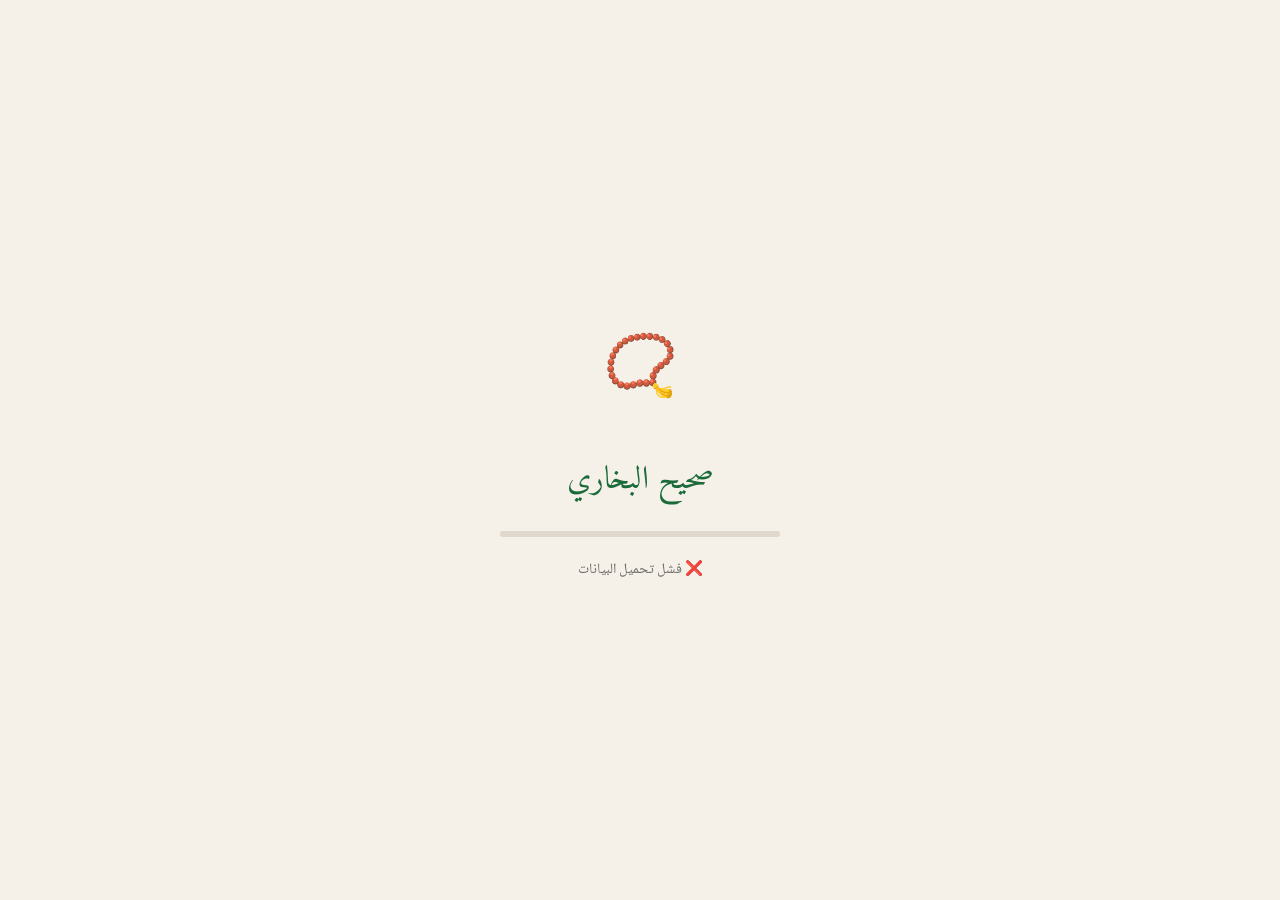
==== index.html @ 42d051ae "Add files via upload" ====
<!DOCTYPE html>
<html lang="ar" dir="rtl" data-theme="light">
<head>
  <meta charset="UTF-8">
  <meta name="viewport" content="width=device-width, initial-scale=1.0">
  <meta name="description" content="صحيح البخاري — مجموعة كاملة من أحاديث الإمام البخاري مع الشرح والتعليق">
  <meta name="keywords" content="صحيح البخاري, أحاديث نبوية, البخاري, حديث شريف">
  <meta property="og:title" content="صحيح البخاري">
  <meta property="og:description" content="مجموعة كاملة من أحاديث الإمام البخاري مع الشرح والتعليق">
  <title>صحيح البخاري</title>
  <link rel="icon" href="data:image/svg+xml,<svg xmlns='http://www.w3.org/2000/svg' viewBox='0 0 100 100'><text y='.9em' font-size='90'>📿</text></svg>">
  <link rel="stylesheet" href="style.css">
</head>
<body>

<!-- Loading Screen -->
<div id="loading-screen">
  <div class="loader-ornament">📿</div>
  <div class="loader-title">صحيح البخاري</div>
  <div class="loader-progress"><div class="loader-bar" id="loader-bar"></div></div>
  <div class="loader-text" id="loader-text">جارٍ تحميل الأحاديث...</div>
</div>

<!-- Top Progress Bar -->
<div id="top-progress"></div>

<!-- Header -->
<header class="site-header">
  <div class="header-inner">
    <a href="index" class="logo">
      <div class="logo-icon">📿</div>
      <div>
        <div class="logo-text">صحيح البخاري</div>
        <div class="logo-sub">الإمام محمد بن إسماعيل البخاري</div>
      </div>
    </a>
    <div class="header-search">
      <input type="search" id="main-search" placeholder="ابحث في الأحاديث..." autocomplete="off">
      <span class="search-icon">🔍</span>
    </div>
    <div class="header-actions">
      <button class="btn-icon" id="theme-toggle" title="تبديل المظهر">🌙</button>
    </div>
  </div>
</header>

<!-- Hero -->
<div class="hero" id="hero-section">
  <div class="hero-title">الجامع الصحيح</div>
  <div class="hero-sub">أصح كتاب بعد كتاب الله العزيز</div>
  <div class="hero-stats">
    <span class="stat-badge">📚 <strong id="total-count">٧٠٠٨</strong> حديث</span>
    <span class="stat-badge">✍️ الإمام البخاري</span>
    <span class="stat-badge">🗓️ ت. ٢٥٦ هـ</span>
  </div>
</div>

<!-- Main Content -->
<main class="container">

  <!-- Toolbar -->
  <div class="toolbar">
    <div class="toolbar-left">
      <span class="results-count">عرض <strong id="showing-count">٠</strong> حديث</span>
      <button class="btn" id="filter-all" onclick="setFilter('all')">الكل</button>
      <button class="btn" id="filter-desc" onclick="setFilter('desc')">📖 مع الشرح</button>
    </div>
    <div class="toolbar-right">
      <button class="btn active" id="view-grid-btn" onclick="setView('grid')" title="عرض شبكي">⊞</button>
      <button class="btn" id="view-list-btn" onclick="setView('list')" title="عرض قائمة">☰</button>
    </div>
  </div>

  <!-- Hadiths Container -->
  <div id="hadiths-container" class="view-grid"></div>

  <!-- Pagination -->
  <div class="pagination" id="pagination"></div>

</main>

<!-- Back to Top -->
<button id="back-to-top" onclick="window.scrollTo({top:0,behavior:'smooth'})">↑</button>

<!-- Footer -->
<footer>
  <p>صحيح البخاري — <strong>الإمام أبو عبدالله محمد بن إسماعيل البخاري</strong></p>
  <p style="margin-top:6px;font-size:.8rem;">٧٠٠٨ حديث شريف • مع الشرح والتعليق</p>
</footer>

<script src="app.js"></script>
</body>
</html>
---- style.css ----
/* ===== FONTS ===== */
@import url('https://fonts.googleapis.com/css2?family=Amiri:ital,wght@0,400;0,700;1,400&family=Noto+Naskh+Arabic:wght@400;500;600;700&display=swap');

/* ===== RESET & BASE ===== */
*, *::before, *::after { box-sizing: border-box; margin: 0; padding: 0; }

:root {
  --green:       #1b6b3a;
  --green-light: #2d8a50;
  --green-dark:  #144f2a;
  --gold:        #c9a84c;
  --gold-light:  #e2c46b;
  --bg:          #f5f0e8;
  --card:        #ffffff;
  --text:        #1c1c1c;
  --text-muted:  #6b6b6b;
  --border:      #e0d8cc;
  --shadow:      0 2px 16px rgba(0,0,0,.08);
  --radius:      12px;
  --font-main:   'Noto Naskh Arabic', 'Amiri', serif;
}

[data-theme="dark"] {
  --bg:        #0f1923;
  --card:      #1a2535;
  --text:      #e8e2d6;
  --text-muted:#9a9080;
  --border:    #2c3a4a;
  --shadow:    0 2px 16px rgba(0,0,0,.4);
}

html { scroll-behavior: smooth; }

body {
  font-family: var(--font-main);
  background: var(--bg);
  color: var(--text);
  direction: rtl;
  line-height: 1.9;
  transition: background .3s, color .3s;
  min-height: 100vh;
}

/* ===== HEADER ===== */
.site-header {
  background: linear-gradient(135deg, var(--green-dark) 0%, var(--green) 60%, var(--green-light) 100%);
  color: #fff;
  padding: 0;
  box-shadow: 0 4px 20px rgba(0,0,0,.3);
  position: sticky;
  top: 0;
  z-index: 100;
}

.header-inner {
  max-width: 1100px;
  margin: 0 auto;
  padding: 14px 20px;
  display: flex;
  align-items: center;
  gap: 16px;
  flex-wrap: wrap;
}

.logo {
  display: flex;
  align-items: center;
  gap: 10px;
  text-decoration: none;
  color: inherit;
  flex-shrink: 0;
}

.logo-icon {
  width: 40px;
  height: 40px;
  background: var(--gold);
  border-radius: 50%;
  display: flex;
  align-items: center;
  justify-content: center;
  font-size: 20px;
}

.logo-text { font-size: 1.25rem; font-weight: 700; line-height: 1.2; }
.logo-sub  { font-size: .75rem; opacity: .8; }

.header-search {
  flex: 1;
  min-width: 200px;
  position: relative;
}

.header-search input {
  width: 100%;
  padding: 9px 44px 9px 16px;
  border: none;
  border-radius: 24px;
  background: rgba(255,255,255,.15);
  color: #fff;
  font-family: var(--font-main);
  font-size: .95rem;
  outline: none;
  transition: background .2s;
  backdrop-filter: blur(4px);
}

.header-search input::placeholder { color: rgba(255,255,255,.65); }
.header-search input:focus { background: rgba(255,255,255,.25); }

.search-icon {
  position: absolute;
  left: 14px;
  top: 50%;
  transform: translateY(-50%);
  opacity: .7;
  font-size: 16px;
  pointer-events: none;
}

.header-actions { display: flex; gap: 8px; align-items: center; margin-right: auto; }

.btn-icon {
  background: rgba(255,255,255,.15);
  border: none;
  color: #fff;
  width: 36px;
  height: 36px;
  border-radius: 50%;
  cursor: pointer;
  display: flex;
  align-items: center;
  justify-content: center;
  font-size: 16px;
  transition: background .2s;
}

.btn-icon:hover { background: rgba(255,255,255,.3); }

/* ===== HERO (index only) ===== */
.hero {
  background: linear-gradient(180deg, var(--green) 0%, var(--bg) 100%);
  padding: 40px 20px 20px;
  text-align: center;
  color: #fff;
}

.hero-title {
  font-family: 'Amiri', serif;
  font-size: clamp(1.8rem, 5vw, 2.8rem);
  margin-bottom: 6px;
  text-shadow: 0 2px 8px rgba(0,0,0,.3);
}

.hero-sub { font-size: 1rem; opacity: .9; margin-bottom: 20px; }

.hero-stats {
  display: flex;
  gap: 16px;
  justify-content: center;
  flex-wrap: wrap;
}

.stat-badge {
  background: rgba(255,255,255,.15);
  border: 1px solid rgba(255,255,255,.3);
  border-radius: 20px;
  padding: 6px 16px;
  font-size: .9rem;
  backdrop-filter: blur(4px);
}

/* ===== MAIN LAYOUT ===== */
.container {
  max-width: 1100px;
  margin: 0 auto;
  padding: 20px;
}

/* ===== TOOLBAR ===== */
.toolbar {
  display: flex;
  align-items: center;
  justify-content: space-between;
  gap: 12px;
  flex-wrap: wrap;
  margin-bottom: 20px;
  background: var(--card);
  border: 1px solid var(--border);
  border-radius: var(--radius);
  padding: 12px 16px;
  box-shadow: var(--shadow);
}

.toolbar-left { display: flex; gap: 8px; align-items: center; flex-wrap: wrap; }
.toolbar-right { display: flex; gap: 8px; align-items: center; }

.results-count { font-size: .9rem; color: var(--text-muted); }
.results-count strong { color: var(--gold); font-size: 1.05rem; }

.btn {
  padding: 7px 16px;
  border-radius: 20px;
  border: 1.5px solid var(--border);
  background: var(--card);
  color: var(--text);
  cursor: pointer;
  font-family: var(--font-main);
  font-size: .85rem;
  transition: all .2s;
  display: inline-flex;
  align-items: center;
  gap: 6px;
}

.btn:hover { border-color: var(--green); color: var(--green); }
.btn.active { background: var(--green); border-color: var(--green); color: #fff; }

/* ===== GRID & LIST ===== */
#hadiths-container.view-grid {
  display: grid;
  grid-template-columns: repeat(auto-fill, minmax(300px, 1fr));
  gap: 16px;
}

#hadiths-container.view-list {
  display: flex;
  flex-direction: column;
  gap: 12px;
}

/* ===== HADITH CARD ===== */
.hadith-card {
  background: var(--card);
  border: 1px solid var(--border);
  border-radius: var(--radius);
  padding: 20px;
  box-shadow: var(--shadow);
  transition: transform .2s, box-shadow .2s, border-color .2s;
  cursor: pointer;
  position: relative;
  overflow: hidden;
  text-decoration: none;
  color: inherit;
  display: block;
}

.hadith-card::before {
  content: '';
  position: absolute;
  top: 0; right: 0;
  width: 4px;
  height: 100%;
  background: linear-gradient(180deg, var(--green), var(--gold));
  border-radius: 0 var(--radius) var(--radius) 0;
}

.hadith-card:hover {
  transform: translateY(-3px);
  box-shadow: 0 8px 32px rgba(0,0,0,.12);
  border-color: var(--green);
  text-decoration: none;
  color: inherit;
}

.card-number {
  display: inline-flex;
  align-items: center;
  justify-content: center;
  width: 36px;
  height: 36px;
  background: linear-gradient(135deg, var(--green), var(--green-light));
  color: #fff;
  border-radius: 50%;
  font-size: .8rem;
  font-weight: 700;
  margin-bottom: 12px;
  flex-shrink: 0;
}

.card-header {
  display: flex;
  align-items: flex-start;
  gap: 10px;
  margin-bottom: 10px;
}

.card-title {
  font-size: .8rem;
  color: var(--text-muted);
  line-height: 1.4;
}

.card-text {
  font-size: 1rem;
  line-height: 1.85;
  color: var(--text);
  display: -webkit-box;
  -webkit-line-clamp: 4;
  -webkit-box-orient: vertical;
  overflow: hidden;
}

.view-list .card-text { -webkit-line-clamp: 2; }

.card-footer {
  margin-top: 12px;
  display: flex;
  align-items: center;
  justify-content: space-between;
}

.has-desc {
  font-size: .78rem;
  color: var(--gold);
  background: rgba(201,168,76,.1);
  border: 1px solid rgba(201,168,76,.3);
  border-radius: 12px;
  padding: 2px 10px;
}

.card-arrow {
  color: var(--green);
  font-size: 18px;
  opacity: .6;
}

/* ===== PAGINATION ===== */
.pagination {
  display: flex;
  justify-content: center;
  align-items: center;
  gap: 6px;
  flex-wrap: wrap;
  margin: 30px 0;
}

.page-btn {
  min-width: 36px;
  height: 36px;
  border-radius: 8px;
  border: 1.5px solid var(--border);
  background: var(--card);
  color: var(--text);
  cursor: pointer;
  font-family: var(--font-main);
  font-size: .9rem;
  transition: all .2s;
  display: flex;
  align-items: center;
  justify-content: center;
  padding: 0 10px;
}

.page-btn:hover { border-color: var(--green); color: var(--green); }
.page-btn.active { background: var(--green); border-color: var(--green); color: #fff; font-weight: 700; }
.page-btn:disabled { opacity: .4; cursor: default; }

/* ===== LOADING ===== */
#loading-screen {
  position: fixed;
  inset: 0;
  background: var(--bg);
  display: flex;
  flex-direction: column;
  align-items: center;
  justify-content: center;
  z-index: 9999;
  gap: 20px;
  transition: opacity .5s;
}

#loading-screen.hidden { opacity: 0; pointer-events: none; }

.loader-ornament {
  font-size: 60px;
  animation: pulse 1.5s ease-in-out infinite;
}

@keyframes pulse { 0%,100%{transform:scale(1);opacity:1} 50%{transform:scale(1.1);opacity:.7} }

.loader-title {
  font-family: 'Amiri', serif;
  font-size: 2rem;
  color: var(--green);
}

.loader-progress {
  width: 280px;
  height: 6px;
  background: var(--border);
  border-radius: 3px;
  overflow: hidden;
}

.loader-bar {
  height: 100%;
  background: linear-gradient(90deg, var(--green), var(--gold));
  border-radius: 3px;
  transition: width .3s ease;
  width: 0%;
}

.loader-text { font-size: .9rem; color: var(--text-muted); }

/* ===== HADITH PAGE ===== */
.hadith-page { max-width: 820px; margin: 0 auto; padding: 24px 20px; }

.breadcrumb {
  display: flex;
  align-items: center;
  gap: 8px;
  font-size: .88rem;
  color: var(--text-muted);
  margin-bottom: 24px;
  flex-wrap: wrap;
}

.breadcrumb a { color: var(--green); text-decoration: none; }
.breadcrumb a:hover { text-decoration: underline; }

.hadith-card-full {
  background: var(--card);
  border: 1px solid var(--border);
  border-radius: 16px;
  padding: 32px;
  box-shadow: var(--shadow);
  margin-bottom: 20px;
  position: relative;
  overflow: hidden;
}

.hadith-card-full::before {
  content: '';
  position: absolute;
  top: 0; right: 0;
  width: 6px;
  height: 100%;
  background: linear-gradient(180deg, var(--green), var(--gold));
}

.hadith-num-badge {
  display: inline-flex;
  align-items: center;
  gap: 8px;
  background: linear-gradient(135deg, var(--green), var(--green-light));
  color: #fff;
  border-radius: 24px;
  padding: 6px 18px;
  font-size: .95rem;
  font-weight: 700;
  margin-bottom: 20px;
}

.divider-ornament {
  text-align: center;
  color: var(--gold);
  font-size: 1.4rem;
  margin: 20px 0;
  letter-spacing: 8px;
  opacity: .7;
}

.hadith-text-full {
  font-family: 'Amiri', serif;
  font-size: 1.25rem;
  line-height: 2.2;
  color: var(--text);
  text-align: justify;
  padding: 20px;
  background: rgba(27,107,58,.04);
  border-right: 4px solid var(--green);
  border-radius: 0 8px 8px 0;
  margin-bottom: 16px;
}

[data-theme="dark"] .hadith-text-full {
  background: rgba(27,107,58,.12);
}

.hadith-search-text {
  font-size: 1rem;
  line-height: 2;
  color: var(--text);
  padding: 16px;
  background: var(--bg);
  border-radius: 8px;
  border: 1px solid var(--border);
  margin-bottom: 16px;
}

.section-label {
  font-size: .82rem;
  font-weight: 700;
  color: var(--green);
  text-transform: uppercase;
  letter-spacing: 1px;
  margin-bottom: 8px;
  display: flex;
  align-items: center;
  gap: 6px;
}

.desc-card {
  background: var(--card);
  border: 1px solid var(--border);
  border-radius: 16px;
  padding: 28px 32px;
  box-shadow: var(--shadow);
  margin-bottom: 20px;
}

.desc-text {
  font-size: 1rem;
  line-height: 2;
  color: var(--text);
  text-align: justify;
}

/* ===== NAV BUTTONS ===== */
.hadith-nav {
  display: grid;
  grid-template-columns: 1fr auto 1fr;
  gap: 12px;
  align-items: center;
  margin-bottom: 32px;
}

.nav-btn {
  display: flex;
  align-items: center;
  gap: 8px;
  padding: 12px 20px;
  background: var(--card);
  border: 1.5px solid var(--border);
  border-radius: var(--radius);
  color: var(--text);
  cursor: pointer;
  font-family: var(--font-main);
  font-size: .95rem;
  transition: all .2s;
  text-decoration: none;
  box-shadow: var(--shadow);
}

.nav-btn:hover { border-color: var(--green); color: var(--green); transform: translateY(-2px); }
.nav-btn.next { justify-content: flex-end; }
.nav-btn.prev { justify-content: flex-start; }
.nav-btn:disabled { opacity: .35; cursor: default; transform: none; }

.nav-center-info {
  text-align: center;
  font-size: .85rem;
  color: var(--text-muted);
}

/* ===== FOOTER ===== */
footer {
  text-align: center;
  padding: 30px 20px;
  color: var(--text-muted);
  font-size: .85rem;
  border-top: 1px solid var(--border);
  margin-top: 40px;
}

footer strong { color: var(--green); }

/* ===== EMPTY STATE ===== */
.empty-state {
  text-align: center;
  padding: 60px 20px;
  color: var(--text-muted);
}

.empty-state .icon { font-size: 3rem; margin-bottom: 12px; }
.empty-state h3 { font-size: 1.3rem; color: var(--text); margin-bottom: 8px; }

/* ===== HIGHLIGHT ===== */
mark {
  background: rgba(201,168,76,.35);
  color: inherit;
  border-radius: 3px;
  padding: 0 2px;
}

/* ===== SCROLLBAR ===== */
::-webkit-scrollbar { width: 8px; }
::-webkit-scrollbar-track { background: var(--bg); }
::-webkit-scrollbar-thumb { background: var(--border); border-radius: 4px; }
::-webkit-scrollbar-thumb:hover { background: var(--green); }

/* ===== RESPONSIVE ===== */
@media (max-width: 640px) {
  .hero-title { font-size: 1.5rem; }
  .hadith-card-full, .desc-card { padding: 20px; }
  .hadith-text-full { font-size: 1.1rem; padding: 14px; }
  .hadith-nav { grid-template-columns: 1fr 1fr; }
  .nav-center-info { display: none; }
  #hadiths-container.view-grid { grid-template-columns: 1fr; }
}

/* ===== SMOOTH TRANSITIONS ===== */
.hadith-card, .btn, .page-btn, .nav-btn, .btn-icon {
  transition: all .2s cubic-bezier(.4,0,.2,1);
}

/* ===== TOP PROGRESS BAR ===== */
#top-progress {
  position: fixed;
  top: 0; left: 0;
  height: 3px;
  background: linear-gradient(90deg, var(--gold), var(--green));
  z-index: 9998;
  transition: width .1s;
  width: 0%;
}

/* ===== BACK TO TOP ===== */
#back-to-top {
  position: fixed;
  bottom: 24px;
  left: 24px;
  width: 44px;
  height: 44px;
  background: var(--green);
  color: #fff;
  border: none;
  border-radius: 50%;
  cursor: pointer;
  font-size: 18px;
  display: flex;
  align-items: center;
  justify-content: center;
  box-shadow: 0 4px 16px rgba(0,0,0,.2);
  opacity: 0;
  transform: translateY(20px);
  transition: all .3s;
  z-index: 200;
}

#back-to-top.visible { opacity: 1; transform: translateY(0); }
#back-to-top:hover { background: var(--green-light); }
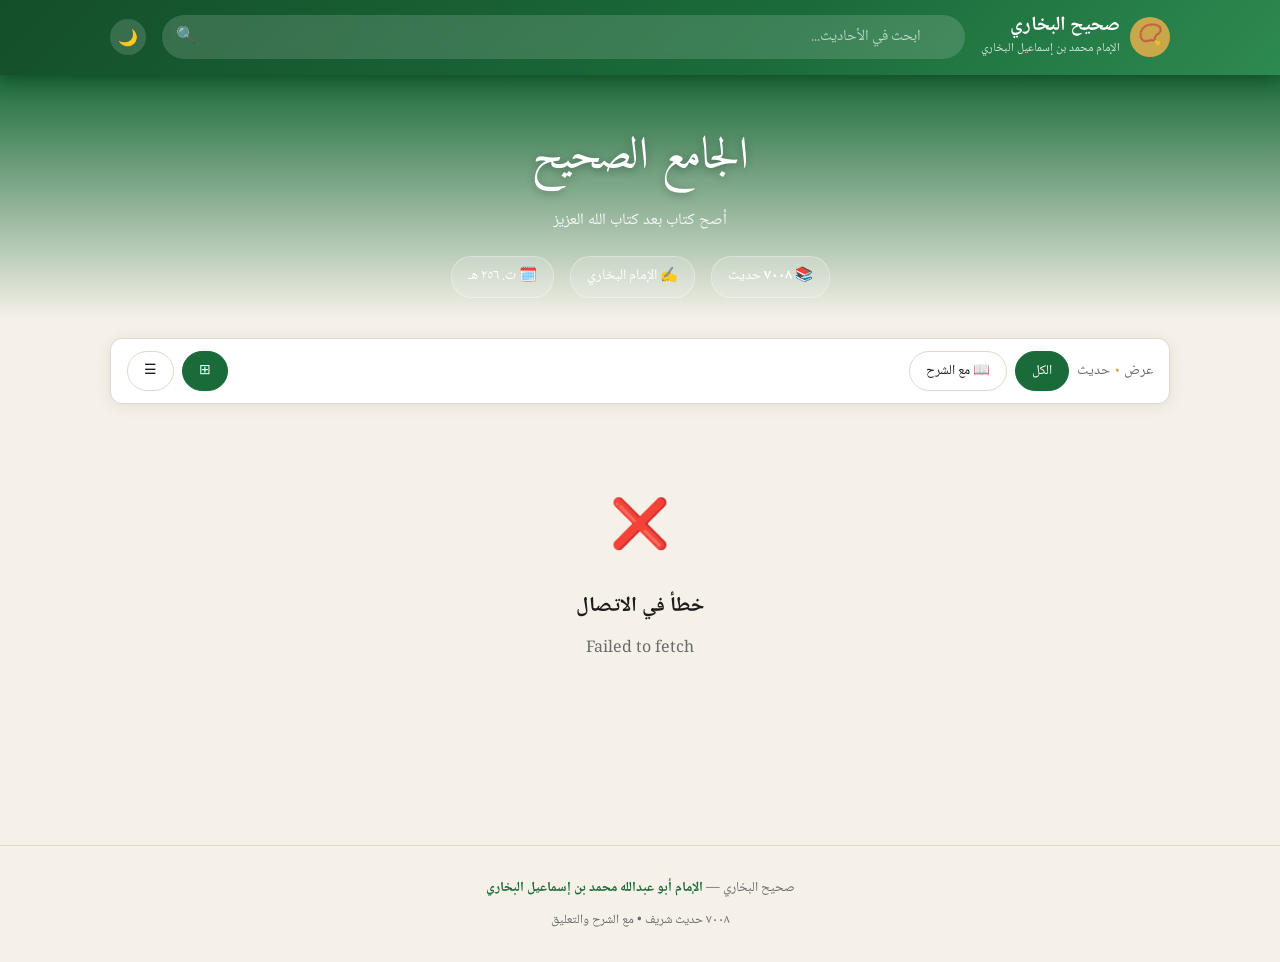
==== commit 8f7017da: "Update index.html" ====
--- a/index.html
+++ b/index.html
@@ -8,6 +8,18 @@
   <meta property="og:title" content="صحيح البخاري">
   <meta property="og:description" content="مجموعة كاملة من أحاديث الإمام البخاري مع الشرح والتعليق">
   <title>صحيح البخاري</title>
+  <!-- ===== PWA ===== -->
+  <link rel="manifest" href="manifest.json">
+  <meta name="theme-color" content="#c8a94a">
+  <link rel="apple-touch-icon" href="icon-192.png">
+  <script>
+    if ('serviceWorker' in navigator) {
+      window.addEventListener('load', function () {
+        navigator.serviceWorker.register('/Bkhary/sw.js');
+      });
+    }
+  </script>
+  <!-- ===== END PWA ===== -->
   <link rel="icon" href="data:image/svg+xml,<svg xmlns='http://www.w3.org/2000/svg' viewBox='0 0 100 100'><text y='.9em' font-size='90'>📿</text></svg>">
   <link rel="stylesheet" href="style.css">
 </head>
